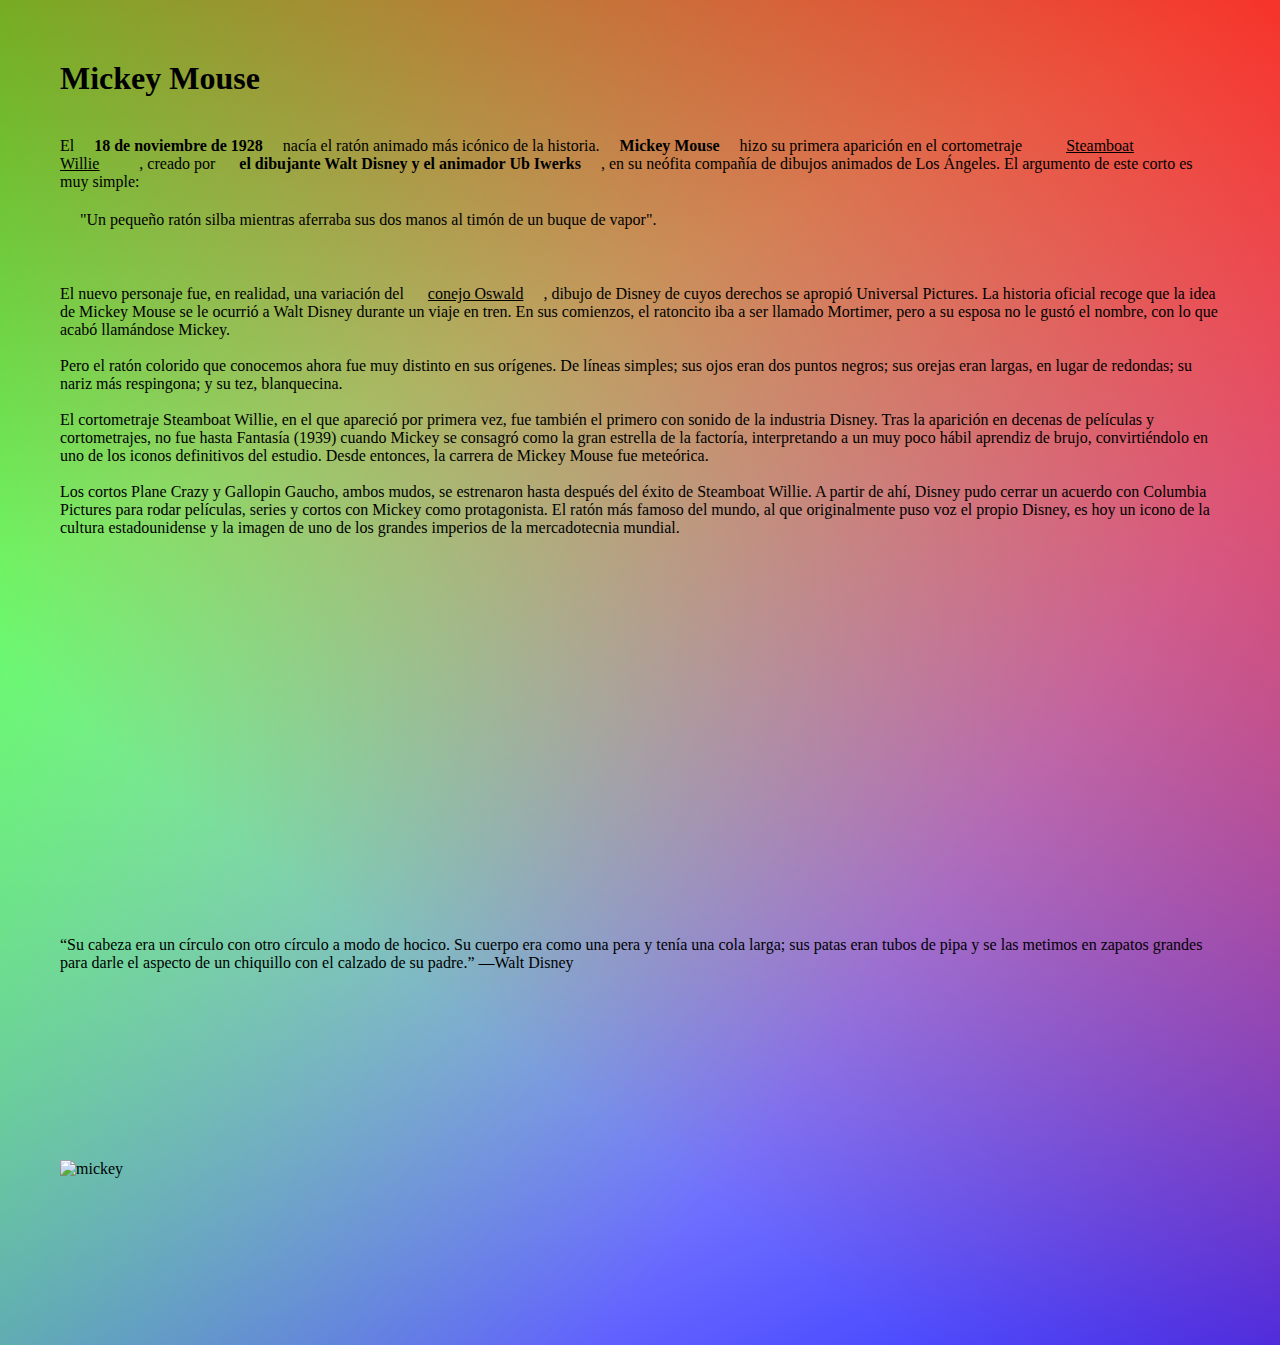
==== biografia/biografia.html @ d5f6f8bd "cambios de carpetas" ====
<!DOCTYPE html>
<html lang="en">
<head>
    <meta charset="UTF-8">
    <meta http-equiv="X-UA-Compatible" content="IE=edge">
    <meta name="viewport" content="width=device-width, initial-scale=1.0">
    <link rel="stylesheet" href="./biografia.css">
    <title>Document</title>
</head>
<body>
    <h1>Mickey Mouse</h1>
    <div>
        <p>
            El<b>18 de noviembre de 1928</b>nacía el ratón animado más icónico de la historia.<b>Mickey Mouse</b>hizo su primera aparición en el cortometraje <a href="https://www.youtube.com/watch?v=BBgghnQF6E4"><u>Steamboat Willie</u></a>, creado por <b>el dibujante Walt Disney y el animador Ub Iwerks</b>, en su neófita compañía de dibujos animados de Los Ángeles. El argumento de este corto es muy simple: <blockquote>"Un pequeño ratón silba mientras aferraba sus dos manos al timón de un buque de vapor".</blockquote> 
            <br><br>
            El nuevo personaje fue, en realidad, una variación del <a href="https://disney.fandom.com/es/wiki/Oswald,_el_conejo_afortunado">conejo Oswald</a>, dibujo de Disney de cuyos derechos se apropió Universal Pictures. La historia oficial recoge que la idea de Mickey Mouse se le ocurrió a Walt Disney durante un viaje en tren. En sus comienzos, el ratoncito iba a ser llamado Mortimer, pero a su esposa no le gustó el nombre, con lo que acabó llamándose Mickey.
            <br><br>
            Pero el ratón colorido que conocemos ahora fue muy distinto en sus orígenes. De líneas simples; sus ojos eran dos puntos negros; sus orejas eran largas, en lugar de redondas; su nariz más respingona; y su tez, blanquecina.
            <br><br>
            El cortometraje Steamboat Willie, en el que apareció por primera vez, fue también el primero con sonido de la industria Disney. Tras la aparición en decenas de películas y cortometrajes, no fue hasta Fantasía (1939) cuando Mickey se consagró como la gran estrella de la factoría, interpretando a un muy poco hábil aprendiz de brujo, convirtiéndolo en uno de los iconos definitivos del estudio. Desde entonces, la carrera de Mickey Mouse fue meteórica.
            <br><br>
            Los cortos Plane Crazy y Gallopin Gaucho, ambos mudos, se estrenaron hasta después del éxito de Steamboat Willie. A partir de ahí, Disney pudo cerrar un acuerdo con Columbia Pictures para rodar películas, series y cortos con Mickey como protagonista. El ratón más famoso del mundo, al que originalmente puso voz el propio Disney, es hoy un icono de la cultura estadounidense y la imagen de uno de los grandes imperios de la mercadotecnia mundial.
        </p> 
        <iframe width="560" height="315" src="https://www.youtube.com/embed/Zido5gXwTsI" title="YouTube video player" frameborder="0" allow="accelerometer; autoplay; clipboard-write; encrypted-media; gyroscope; picture-in-picture" allowfullscreen></iframe>
    </div>
    <blockquote>
        “Su cabeza era un círculo con otro círculo a modo de hocico. Su cuerpo era como una pera y tenía una cola larga; sus patas eran tubos de pipa y se las metimos en zapatos grandes para darle el aspecto de un chiquillo con el calzado de su padre.”
        ―Walt Disney
    </blockquote>
    <div>
        <span></span>
        <p></p>
        <span></span>
        <p></p>
        <span></span>
        <p></p>
        <span></span>
        <p></p>
        <span></span>
        <p></p>
        <span></span>
        <p></p>
    </div>
    <img src="https://static.wikia.nocookie.net/disney/images/3/3f/Mickey2.png/revision/latest?cb=20071118044717&path-prefix=es" alt="mickey">

</body>
</html>
---- biografia/biografia.css ----
*{
    margin: 0;
    padding: 20px;
    color: black;
}
body {
    background: linear-gradient(217deg, rgba(255,0,0,.8), rgba(255,0,0,0) 70.71%),
    linear-gradient(127deg, rgba(0,255,0,.8), rgba(0,255,0,0) 70.71%),
    linear-gradient(336deg, rgba(0,0,255,.8), rgba(0,0,255,0) 70.71%);
}
p {
    margin: 0;
    padding: 0;
    align-items: initial;

}
img{
    display: block;
    position: relative;
    height: 125px;
    animation-name: run;
    animation-duration: 5s;
    animation-iteration-count: infinite;
}
@keyframes run {

    0%{
        transform: translate(0px);
    }
    25%{
        transform: translate(0px 300px);
    }
    50%{
        transform: translateY(300px) translateX(300px);
    }
    75%{
        transform: translateX(0px) translateY(300px);
    }
    
}
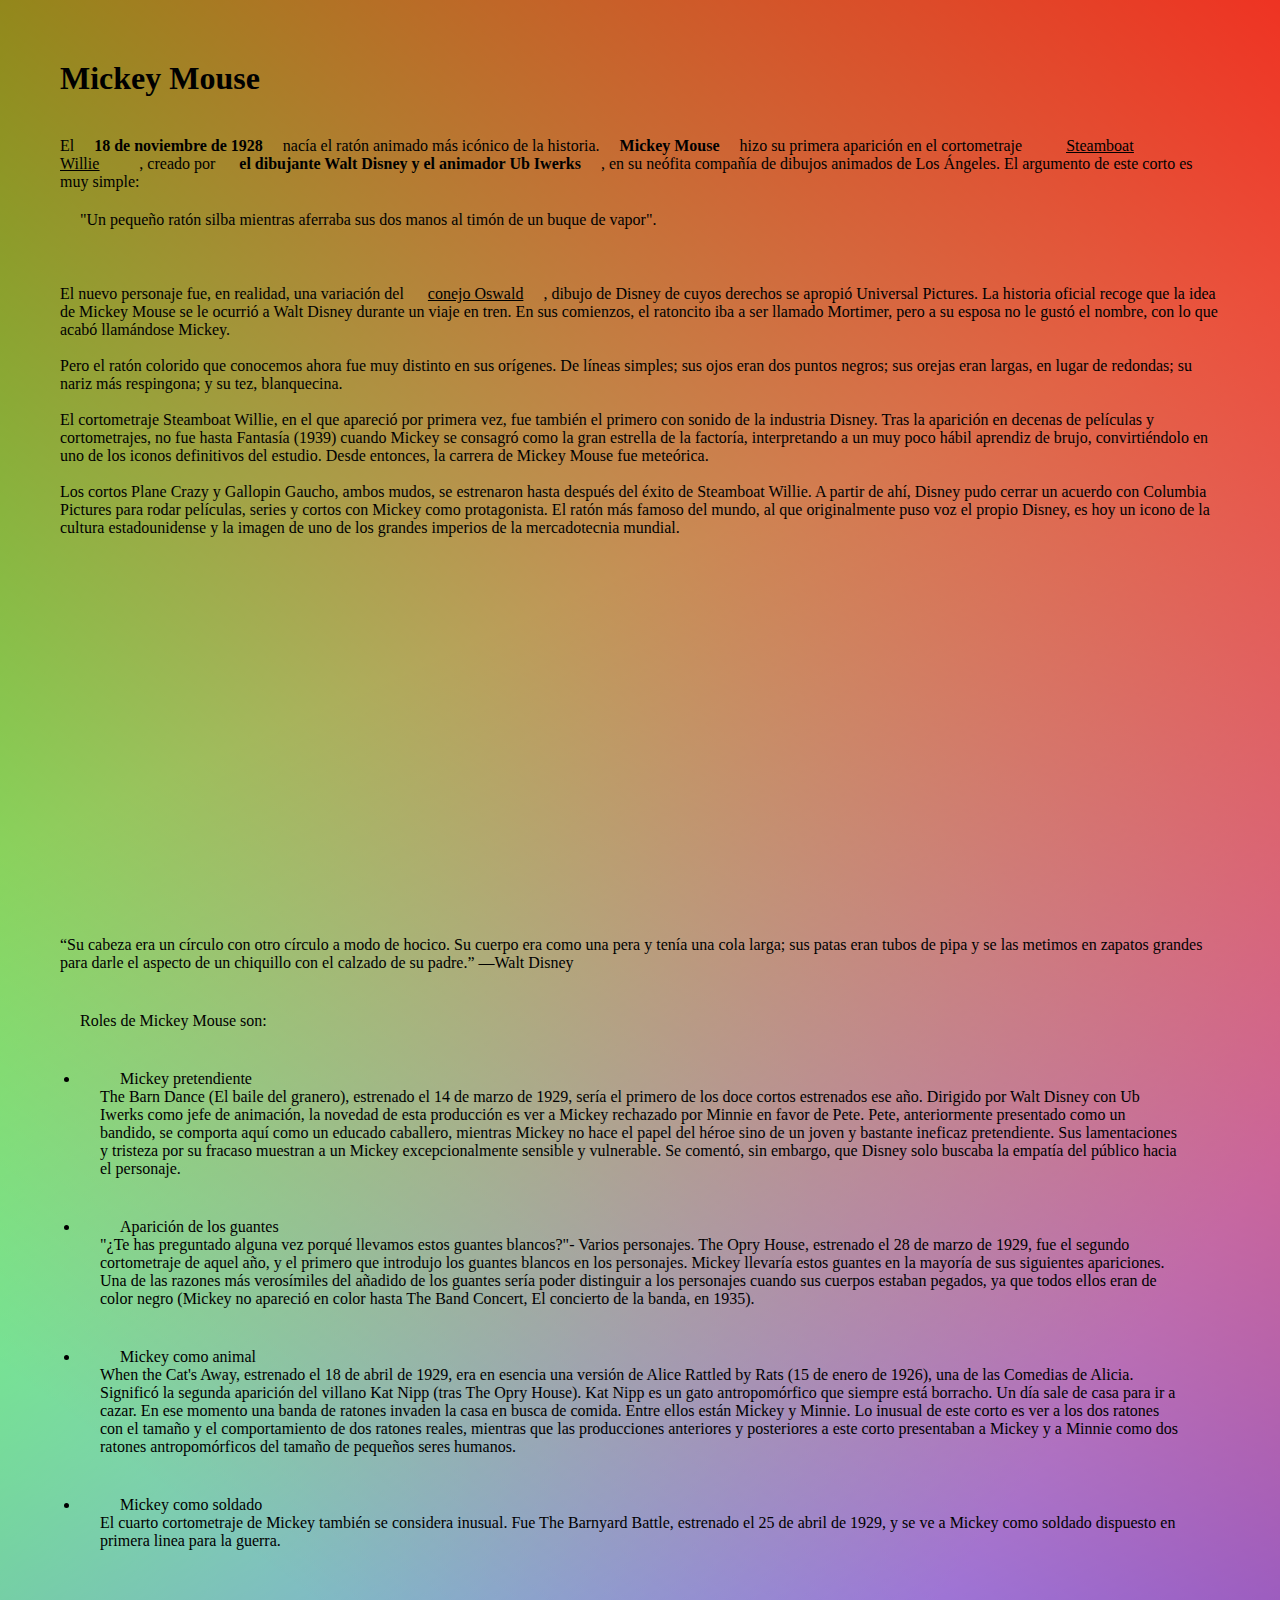
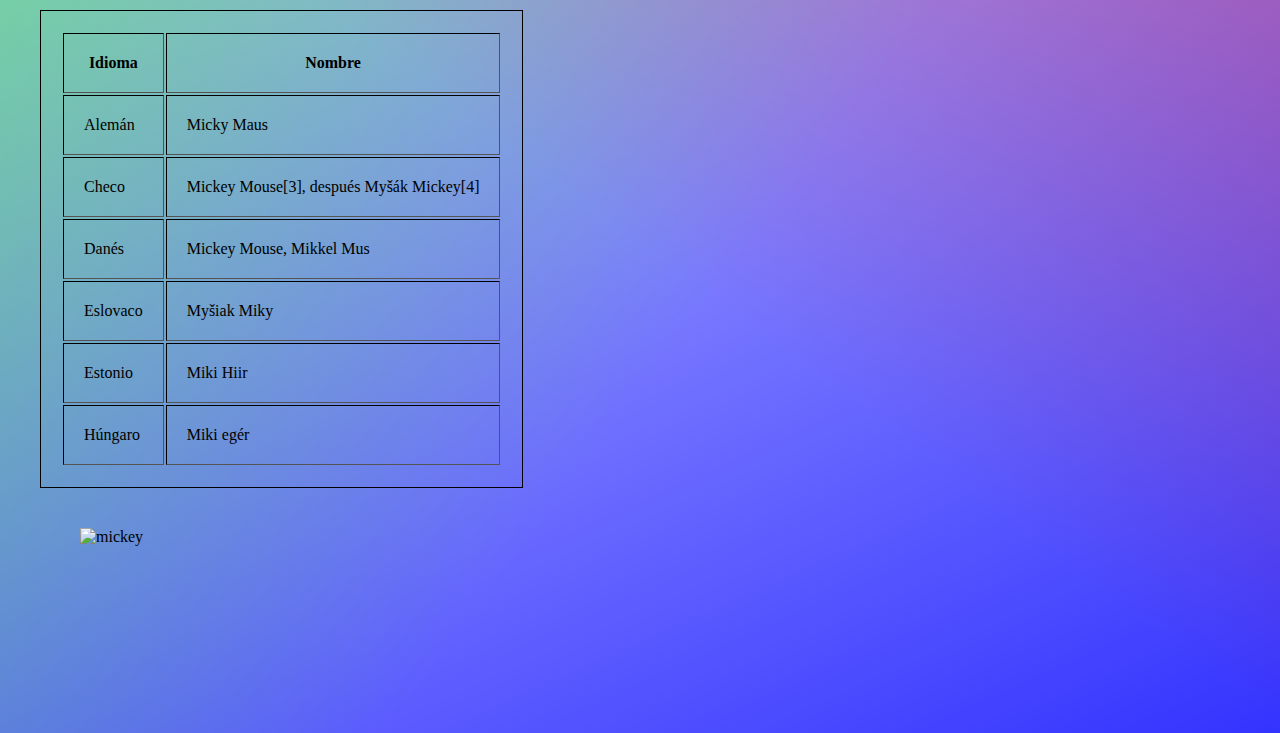
==== commit 52164866: "MIckey table voces" ====
--- a/biografia/biografia.html
+++ b/biografia/biografia.html
@@ -5,7 +5,7 @@
     <meta http-equiv="X-UA-Compatible" content="IE=edge">
     <meta name="viewport" content="width=device-width, initial-scale=1.0">
     <link rel="stylesheet" href="./biografia.css">
-    <title>Document</title>
+    <title>Mickey Mouse</title>
 </head>
 <body>
     <h1>Mickey Mouse</h1>
@@ -28,20 +28,67 @@
         ―Walt Disney
     </blockquote>
     <div>
-        <span></span>
-        <p></p>
-        <span></span>
-        <p></p>
-        <span></span>
-        <p></p>
-        <span></span>
-        <p></p>
-        <span></span>
-        <p></p>
-        <span></span>
-        <p></p>
+        <span>Roles de Mickey Mouse son:</span>
+        <ul>
+            <li>
+                <span>Mickey pretendiente</span>
+                <p>
+                    The Barn Dance (El baile del granero), estrenado el 14 de marzo de 1929, sería el primero de los doce cortos estrenados ese año. Dirigido por Walt Disney con Ub Iwerks como jefe de animación, la novedad de esta producción es ver a Mickey rechazado por Minnie en favor de Pete. Pete, anteriormente presentado como un bandido, se comporta aquí como un educado caballero, mientras Mickey no hace el papel del héroe sino de un joven y bastante ineficaz pretendiente. Sus lamentaciones y tristeza por su fracaso muestran a un Mickey excepcionalmente sensible y vulnerable. Se comentó, sin embargo, que Disney solo buscaba la empatía del público hacia el personaje.
+                </p>
+            </li>
+            <li>
+                <span>Aparición de los guantes</span>
+                <p>
+                    "¿Te has preguntado alguna vez porqué llevamos estos guantes blancos?"- Varios personajes.
+                    The Opry House, estrenado el 28 de marzo de 1929, fue el segundo cortometraje de aquel año, y el primero que introdujo los guantes blancos en los personajes. Mickey llevaría estos guantes en la mayoría de sus siguientes apariciones. Una de las razones más verosímiles del añadido de los guantes sería poder distinguir a los personajes cuando sus cuerpos estaban pegados, ya que todos ellos eran de color negro (Mickey no apareció en color hasta The Band Concert, El concierto de la banda, en 1935).
+                </p>
+            </li>
+            <li>
+                <span>Mickey como animal</span>
+                <p>
+                    When the Cat's Away, estrenado el 18 de abril de 1929, era en esencia una versión de Alice Rattled by Rats (15 de enero de 1926), una de las Comedias de Alicia. Significó la segunda aparición del villano Kat Nipp (tras The Opry House). Kat Nipp es un gato antropomórfico que siempre está borracho. Un día sale de casa para ir a cazar. En ese momento una banda de ratones invaden la casa en busca de comida. Entre ellos están Mickey y Minnie. Lo inusual de este corto es ver a los dos ratones con el tamaño y el comportamiento de dos ratones reales, mientras que las producciones anteriores y posteriores a este corto presentaban a Mickey y a Minnie como dos ratones antropomórficos del tamaño de pequeños seres humanos.
+                </p>
+            </li>
+            <li>
+                <span>Mickey como soldado</span>
+                <p>
+                    El cuarto cortometraje de Mickey también se considera inusual. Fue The Barnyard Battle, estrenado el 25 de abril de 1929, y se ve a Mickey como soldado dispuesto en primera linea para la guerra.
+                </p>
+            </li>
+        </ul>
     </div>
-    <img src="https://static.wikia.nocookie.net/disney/images/3/3f/Mickey2.png/revision/latest?cb=20071118044717&path-prefix=es" alt="mickey">
-
+    <table border="1">
+        <tr>
+            <th>Idioma</th>
+            <th>Nombre</th>
+        </tr>
+        <tr>
+            <td>Alemán</td>
+            <td>Micky Maus</td>
+        </tr>
+        <tr>
+            <td>Checo</td>
+            <td>Mickey Mouse[3], después Myšák Mickey[4]</td>
+        </tr>
+        <tr>
+            <td>Danés</td>
+            <td>Mickey Mouse, Mikkel Mus</td>
+        </tr>
+        <tr>
+            <td>Eslovaco</td>
+            <td>Myšiak Miky</td>
+        </tr>
+        <tr>
+            <td>Estonio</td>
+            <td>Miki Hiir</td>
+        </tr>
+        <tr>
+            <td>Húngaro</td>
+            <td>Miki egér</td>
+        </tr>
+    </table>
+    <div>
+        <img src="https://static.wikia.nocookie.net/disney/images/3/3f/Mickey2.png/revision/latest?cb=20071118044717&path-prefix=es" alt="mickey">
+    </div>
 </body>
 </html>--- a/biografia/biografia.css
+++ b/biografia/biografia.css
@@ -14,6 +14,10 @@
     align-items: initial;
 
 }
+table{
+    border: 1px solid black;
+}
+
 img{
     display: block;
     position: relative;
